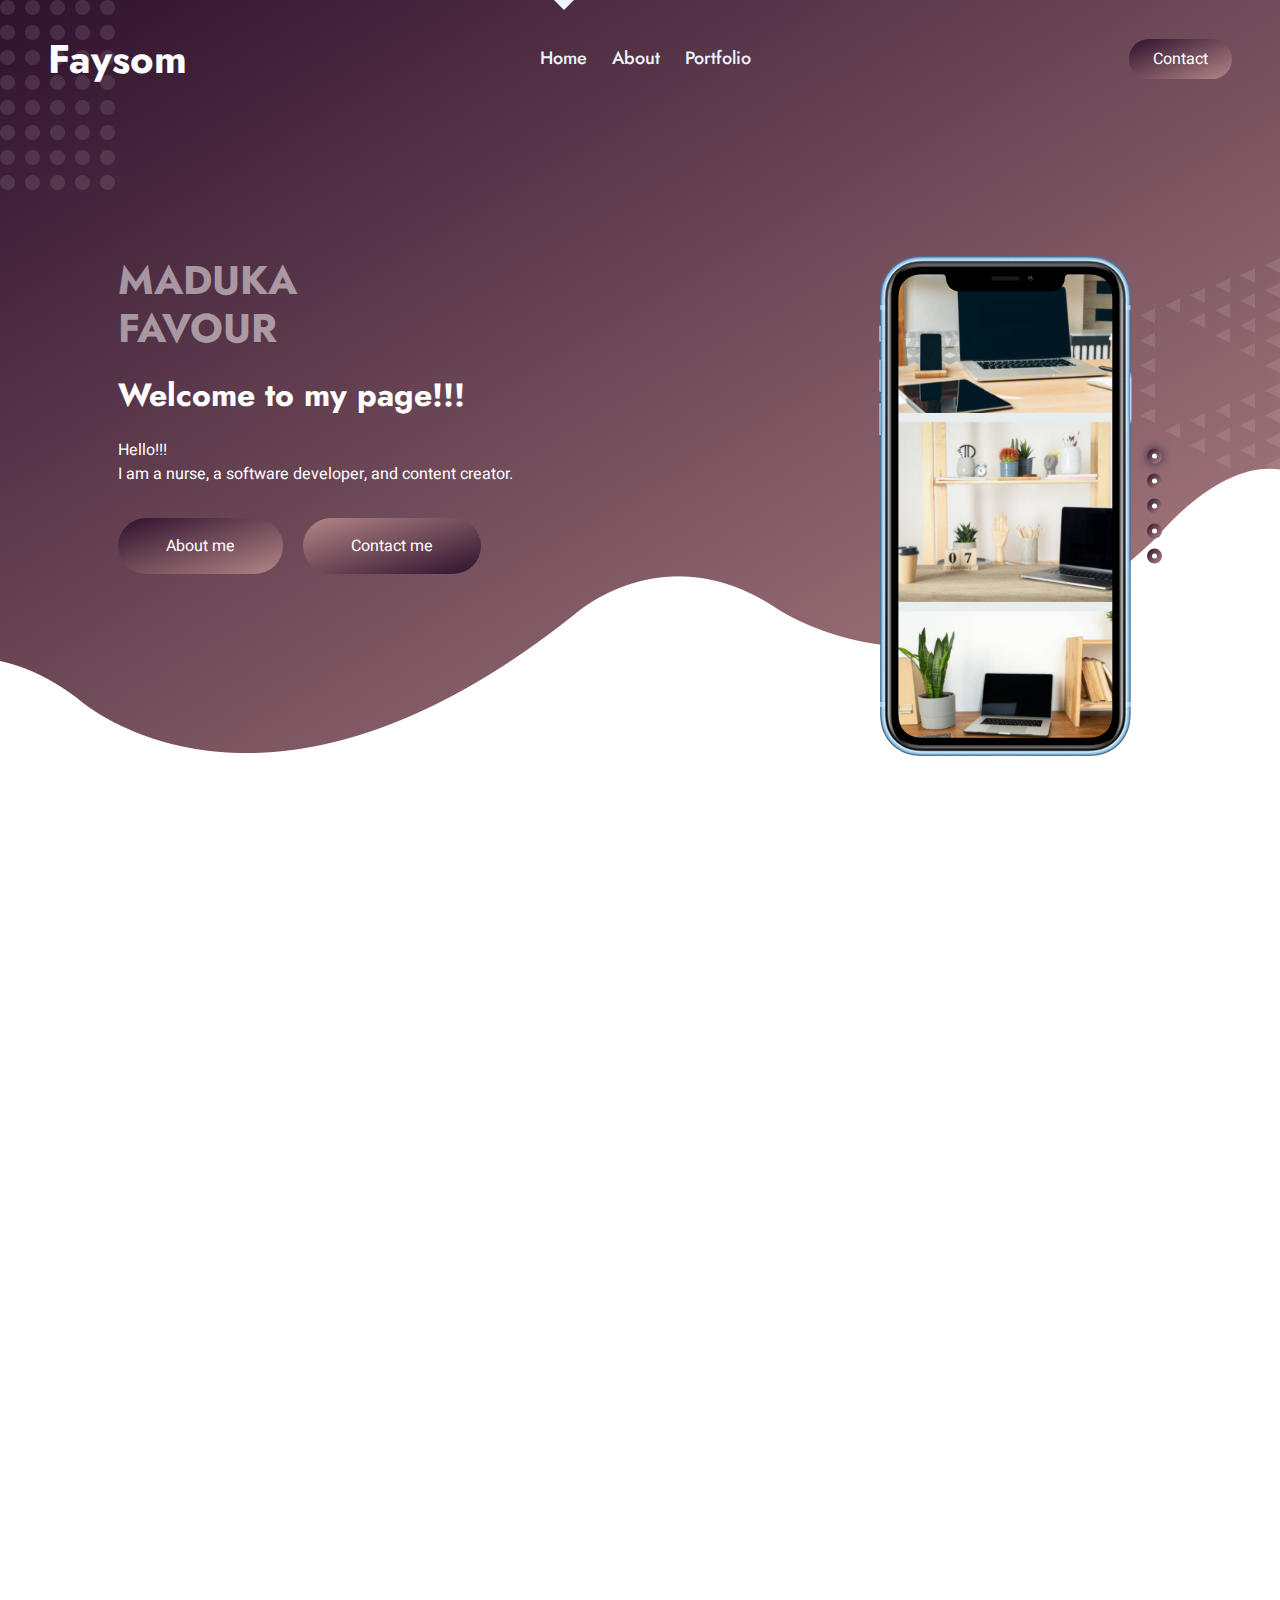
==== index.html @ 751820da "Initial commit" ====
<!DOCTYPE html>
<html lang="en">
    <head>
        <meta charset="utf-8" />
        <title>FitApp - Mobile App HTML Template</title>
        <meta content="width=device-width, initial-scale=1.0" name="viewport" />
        <meta content="" name="keywords" />
        <meta content="" name="description" />

        <!-- Favicon -->
        <link href="img/favicon.ico" rel="icon" />

        <!-- Google Web Fonts -->
        <link rel="preconnect" href="https://fonts.googleapis.com" />
        <link rel="preconnect" href="https://fonts.gstatic.com" crossorigin />
        <link
            href="https://fonts.googleapis.com/css2?family=Heebo:wght@400;500&family=Jost:wght@500;600;700&display=swap"
            rel="stylesheet"
        />

        <!-- Icon Font Stylesheet -->
        <link
            href="https://cdnjs.cloudflare.com/ajax/libs/font-awesome/5.10.0/css/all.min.css"
            rel="stylesheet"
        />
        <link
            href="https://cdn.jsdelivr.net/npm/bootstrap-icons@1.4.1/font/bootstrap-icons.css"
            rel="stylesheet"
        />

        <!-- Libraries Stylesheet -->
        <link href="lib/animate/animate.min.css" rel="stylesheet" />
        <link
            href="lib/owlcarousel/assets/owl.carousel.min.css"
            rel="stylesheet"
        />

        <!-- Customized Bootstrap Stylesheet -->
        <link href="css/bootstrap.min.css" rel="stylesheet" />

        <!-- Template Stylesheet -->
        <link href="css/style.css" rel="stylesheet" />
    </head>

    <body data-bs-spy="scroll" data-bs-target=".navbar" data-bs-offset="51">
        <div class="container-xxl bg-white p-0">
            <!-- Spinner Start -->
            <div
                id="spinner"
                class="show bg-white position-fixed translate-middle w-100 vh-100 top-50 start-50 d-flex align-items-center justify-content-center"
            >
                <div
                    class="spinner-grow text-primary"
                    style="width: 3rem; height: 3rem"
                    role="status"
                >
                    <span class="sr-only">Loading...</span>
                </div>
            </div>
            <!-- Spinner End -->

            <!-- Navbar & Hero Start -->
            <div class="container-xxl position-relative p-0" id="home">
                <nav
                    class="navbar navbar-expand-lg navbar-light px-4 px-lg-5 py-3 py-lg-0"
                >
                    <a href="" class="navbar-brand p-0">
                        <h1 class="m-0">Faysom</h1>
                        <!-- <img src="img/logo.png" alt="Logo"> -->
                    </a>
                    <button
                        class="navbar-toggler"
                        type="button"
                        data-bs-toggle="collapse"
                        data-bs-target="#navbarCollapse"
                    >
                        <span class="fa fa-bars"></span>
                    </button>
                    <div class="collapse navbar-collapse" id="navbarCollapse">
                        <div class="navbar-nav mx-auto py-0">
                            <a href="#" class="nav-item nav-link active"
                                >Home</a
                            >
                            <a href="./about.html" class="nav-item nav-link"
                                >About</a
                            >

                            <a href="./portfolio.html" class="nav-item nav-link"
                                >Portfolio</a
                            >
                        </div>
                        <a
                            href="./contact.html"
                            class="btn btn-primary-gradient rounded-pill py-2 px-4 ms-3 d-none d-lg-block"
                            >Contact</a
                        >
                    </div>
                </nav>

                <div class="container-xxl bg-primary hero-header">
                    <div class="container px-lg-5">
                        <div class="row g-5">
                            <div class="col-lg-8 text-center text-lg-start">
                                <h1 
                                class="text-white-50 mb-4 animated slideInDown">
                                MADUKA <br> FAVOUR
                            </h1>
                                <h2
                                    class="text-white mb-4 animated slideInDown"
                                >
                                    Welcome to my page!!!
                                </h2>
                                <p class="text-white pb-3 animated slideInDown">
                                   Hello!!! <br> I am a nurse, a software developer, and content creator.
                                </p>
                                <a
                                    href="about.html"
                                    class="btn btn-primary-gradient py-sm-3 px-4 px-sm-5 rounded-pill me-3 animated slideInLeft"
                                    >About me</a
                                >
                                <a
                                    href="contact.html"
                                    class="btn btn-secondary-gradient py-sm-3 px-4 px-sm-5 rounded-pill animated slideInRight"
                                    >Contact me</a
                                >
                            </div>
                            <div
                                class="col-lg-4 d-flex justify-content-center justify-content-lg-end wow fadeInUp"
                                data-wow-delay="0.3s"
                            >
                                <div class="owl-carousel screenshot-carousel">
                                    <img
                                        class="img-fluid"
                                        src="img/IMG_0278.PNG" height="50"
                                        alt=""
                                    />
                                    <img
                                        class="img-fluid"
                                        src="img/IMG_0279.PNG"
                                        alt=""
                                    />
                                    <img
                                        class="img-fluid"
                                        src="img/IMG_0280.PNG"
                                        alt=""
                                    />
                                    <img
                                        class="img-fluid"
                                        src="img/IMG_0281.PNG"
                                        alt=""
                                    />
                                    <img
                                        class="img-fluid"
                                        src="img/IMG_0283.PNG"
                                        alt=""
                                    />
                                </div>
                            </div>
                        </div>
                    </div>
                </div>
            </div>
            <!-- Navbar & Hero End -->

            <!-- Screenshot Start -->
            <div class="container-xxl py-5">
                <div class="container py-5 px-lg-5">
                    <div class="row g-5 align-items-center">
                        <div
                            class="col-lg-8 wow fadeInUp"
                            data-wow-delay="0.1s"
                        >
                            <h5 class="text-primary-gradient fw-medium">
                                Specifics
                            </h5>
                            <h1 class="mb-4">
                               Great Qualities and Unique Attributes
                            </h1>
                            <p class="mb-4">
                                Qualities that makes one stand out is the most sorted out factors in the industry, 
                                having them adds more spice to you, work and career.
                            </p>
                            <p>
                                <i
                                    class="fa fa-check text-primary-gradient me-3"
                                ></i
                                >Ability to work with available resources
                            </p>
                            <p>
                                <i
                                    class="fa fa-check text-primary-gradient me-3"
                                ></i
                                >Multitasking
                            </p>
                            <p class="mb-4">
                                <i
                                    class="fa fa-check text-primary-gradient me-3"
                                ></i
                                >Precise
                            </p>
                            <p>
                                <i class="fa fa-check text-primary-gradient me-3"></i
                                    >Diligence
                            </p>
                            <a
                                href=""
                                class="btn btn-primary-gradient py-sm-3 px-4 px-sm-5 rounded-pill mt-3"
                                >Read More</a
                            >
                        </div>
                        <div
                            class="col-lg-4 d-flex justify-content-center justify-content-lg-end wow fadeInUp"
                            data-wow-delay="0.3s"
                        >
                            <div class="owl-carousel screenshot-carousel">
                                <img
                                    class="img-fluid"
                                    src="img/IMG_0278.PNG"
                                    alt=""
                                />
                                <img
                                    class="img-fluid"
                                    src="img/IMG_0279.PNG"
                                    alt=""
                                />
                                <img
                                    class="img-fluid"
                                    src="img/IMG_0280.PNG"
                                    alt=""
                                />
                                <img
                                    class="img-fluid"
                                    src="img/IMG_0281.PNG"
                                    alt=""
                                />
                                <img
                                    class="img-fluid"
                                    src="img/IMG_0283.PNG"
                                    alt=""
                                />
                            </div>
                        </div>
                    </div>
                </div>
            </div>
            <!-- Screenshot End -->

             <!-- Footer Start -->
             <div
             class="container-fluid bg-primary text-light footer wow fadeIn"
             data-wow-delay="0.1s"
         >
             <div class="container py-5 px-lg-5">
                 <div class="row g-5">
                     <div class="col-md-12 col-lg-12">
                         <h4 class="text-white mb-4">Address</h4>
                         <div class="d-flex gap-4">
                             <p>
                                 <i class="fa fa-map-marker-alt me-3"></i>
                                 Akwa Ibom, Nigeria
                             </p>
                             <p>
                                 <i class="fa fa-phone-alt me-3"></i>+234
                                 9079060033
                             </p>
                             <p>
                                 <i class="fa fa-envelope me-3"></i
                                 >madukafavour4@gmail.com
                             </p>
                         </div>

                         <div class="d-flex pt-2 gap-3">
                             <a
                                 class="btn btn-outline-light btn-social"
                                 href="https://x.com/favour108081?t=ZzUJ_fHW0n0GCXVYB5klzQ&s=09"
                                 ><i class="fab fa-twitter"></i
                             ></a>
                             <a
                                 class="btn btn-outline-light btn-social"
                                 href=""
                                 ><i class="fab fa-facebook-f"></i
                             ></a>
                             <a class="btn btn-outline-light btn-social"
                             href="https://github.com/madukafavour"
                             ><i class="fab fa-github"></i></a>
                             <a
                                 class="btn btn-outline-light btn-social"
                                 href="https://www.instagram.com/p/Cxs17FLIIs0/?igshid=M2MyMzODVINw=="
                                 ><i class="fab fa-instagram"></i
                             ></a>
                             <a
                                 class="btn btn-outline-light btn-social"
                                 href="https://www.linkedin.com/in/maduka-favour-b67952289"
                                 ><i class="fab fa-linkedin-in"></i
                             ></a>
                             <div class="container">
                                <form class="form-inline">
                                  <div class="input-group">
                                    <input type="text" class="form-control" id="name" placeholder="Enter your name">
                                    <button type="submit" class="btn btn-outline-primary">
                                        <i class="bi bi-arrow-up-right"></i>
                                            
                                    </button>
                                  </div>
                                </form>
                              </div>
                              
                             
                             
                         </div>
                     </div>
                 </div>
             </div>
             <div class="container px-lg-5">
                 <div class="copyright">
                     <div class="row">
                         <div
                             class="col-md-6 text-center text-md-start mb-3 mb-md-0"
                         >
                             &copy;
                             <a class="border-bottom" href="#"
                                 >Hertechtrail cohort 7 project.</a
                             >

                             <!--/*** This template is free as long as you keep the footer author’s credit link/attribution link/backlink. If you'd like to use the template without the footer author’s credit link/attribution link/backlink, you can purchase the Credit Removal License from "https://htmlcodex.com/credit-removal". Thank you for your support. ***/-->
                             Designed By
                             <a
                                 class="border-bottom"
                                 href="https://htmlcodex.com"
                                 >Faysom.</a
                             >
                         </div>
                         <div class="col-md-6 text-center text-md-end">
                             <div class="footer-menu">
                                 <a href="">Home</a>
                             </div>
                         </div>
                     </div>
                 </div>
             </div>
         </div>
         <!-- Footer End -->
        

            <!-- Back to Top -->
            <a href="#" class="btn btn-lg btn-lg-square back-to-top pt-2"
                ><i class="bi bi-arrow-up text-white"></i
            ></a>
        </div>

        <!-- JavaScript Libraries -->
        <script src="https://code.jquery.com/jquery-3.4.1.min.js"></script>
        <script src="https://cdn.jsdelivr.net/npm/bootstrap@5.0.0/dist/js/bootstrap.bundle.min.js"></script>
        <script src="lib/wow/wow.min.js"></script>
        <script src="lib/easing/easing.min.js"></script>
        <script src="lib/waypoints/waypoints.min.js"></script>
        <script src="lib/counterup/counterup.min.js"></script>
        <script src="lib/owlcarousel/owl.carousel.min.js"></script>

        <!-- Template Javascript -->
        <script src="js/main.js"></script>
    </body>
</html>
---- css/style.css ----
/********** Template CSS **********/
:root {
    --primary: #2e112d;
    --secondary: rgb(180, 134, 134);
    --light: #f0f6ff;
    --dark: #262b47;
}

/*** Spinner ***/
#spinner {
    opacity: 0;
    visibility: hidden;
    transition: opacity 0.5s ease-out, visibility 0s linear 0.5s;
    z-index: 99999;
}

#spinner.show {
    transition: opacity 0.5s ease-out, visibility 0s linear 0s;
    visibility: visible;
    opacity: 1;
}

/*** Heading ***/
h1,
h2,
.fw-bold {
    font-weight: 700 !important;
}

h3,
h4,
.fw-semi-bold {
    font-weight: 600 !important;
}

h5,
h6,
.fw-medium {
    font-weight: 500 !important;
}

/*** Gradient Text & BG ***/
.text-primary-gradient {
    background: linear-gradient(
        to bottom right,
        var(--primary),
        var(--secondary)
    );
    -webkit-background-clip: text;
    -webkit-text-fill-color: transparent;
}

.text-secondary-gradient {
    background: linear-gradient(
        to bottom right,
        var(--secondary),
        var(--primary)
    );
    -webkit-background-clip: text;
    -webkit-text-fill-color: transparent;
}

.bg-primary-gradient {
    background: linear-gradient(
        to bottom right,
        var(--primary),
        var(--secondary)
    );
}

.bg-secondary-gradient {
    background: linear-gradient(
        to bottom right,
        var(--secondary),
        var(--primary)
    );
}

/*** Button ***/
.btn {
    transition: 0.5s;
}

.btn.btn-primary-gradient,
.btn.btn-secondary-gradient {
    position: relative;
    overflow: hidden;
    border: none;
    color: #ffffff;
    z-index: 1;
}

.btn.btn-primary-gradient::after,
.btn.btn-secondary-gradient::after {
    position: absolute;
    content: '';
    top: 0;
    left: 0;
    width: 100%;
    height: 100%;
    transition: 0.5s;
    z-index: -1;
    opacity: 0;
}

.btn.btn-primary-gradient,
.btn.btn-secondary-gradient::after {
    background: linear-gradient(
        to bottom right,
        var(--primary),
        var(--secondary)
    );
}

.btn.btn-secondary-gradient,
.btn.btn-primary-gradient::after {
    background: linear-gradient(
        to bottom right,
        var(--secondary),
        var(--primary)
    );
}

.btn.btn-primary-gradient:hover::after,
.btn.btn-secondary-gradient:hover::after {
    opacity: 1;
}

.btn-square {
    width: 38px;
    height: 38px;
}

.btn-sm-square {
    width: 32px;
    height: 32px;
}

.btn-lg-square {
    width: 48px;
    height: 48px;
}

.btn-square,
.btn-sm-square,
.btn-lg-square {
    padding: 0;
    display: flex;
    align-items: center;
    justify-content: center;
    font-weight: normal;
    border-radius: 50px;
}

.back-to-top {
    position: fixed;
    display: none;
    right: 45px;
    bottom: 45px;
    z-index: 99;
    border: none;
    background: linear-gradient(
        to bottom right,
        var(--primary),
        var(--secondary)
    );
}

/*** Navbar ***/
.navbar-light .navbar-nav .nav-link {
    position: relative;
    margin-right: 25px;
    padding: 45px 0;
    font-family: 'Jost', sans-serif;
    font-size: 18px;
    font-weight: 500;
    color: var(--light) !important;
    outline: none;
    transition: 0.5s;
}

.navbar-light .navbar-nav .nav-link::before {
    position: absolute;
    content: '';
    width: 0;
    height: 0;
    top: -10px;
    left: 50%;
    transform: translateX(-50%);
    border: 10px solid;
    border-color: var(--light) transparent transparent transparent;
    transition: 0.5s;
}

.sticky-top.navbar-light .navbar-nav .nav-link {
    padding: 20px 0;
    color: var(--dark) !important;
}

.navbar-light .navbar-nav .nav-link:hover::before,
.navbar-light .navbar-nav .nav-link.active::before {
    top: 0;
}

.navbar-light .navbar-brand h1 {
    color: #ffffff;
}

.navbar-light .navbar-brand img {
    max-height: 60px;
    transition: 0.5s;
}

.sticky-top.navbar-light .navbar-brand img {
    max-height: 45px;
}

@media (max-width: 991.98px) {
    .sticky-top.navbar-light {
        position: relative;
        background: #ffffff;
    }

    .navbar-light .navbar-collapse {
        margin-top: 15px;
        border-top: 1px solid #dddddd;
    }

    .navbar-light .navbar-nav .nav-link,
    .sticky-top.navbar-light .navbar-nav .nav-link {
        padding: 10px 0;
        margin-left: 0;
        color: var(--dark) !important;
    }

    .navbar-light .navbar-nav .nav-link::before {
        display: none;
    }

    .navbar-light .navbar-nav .nav-link:hover,
    .navbar-light .navbar-nav .nav-link.active {
        color: var(--primary) !important;
    }

    .navbar-light .navbar-brand h1 {
        background: linear-gradient(
            to bottom right,
            var(--primary),
            var(--secondary)
        );
        -webkit-background-clip: text;
        -webkit-text-fill-color: transparent;
    }

    .navbar-light .navbar-brand img {
        max-height: 45px;
    }
}

@media (min-width: 992px) {
    .navbar-light {
        position: absolute;
        width: 100%;
        top: 0;
        left: 0;
        z-index: 999;
    }

    .sticky-top.navbar-light {
        position: fixed;
        background: #ffffff;
    }

    .sticky-top.navbar-light .navbar-nav .nav-link::before {
        border-top-color: var(--primary);
    }

    .sticky-top.navbar-light .navbar-brand h1 {
        background: linear-gradient(
            to bottom right,
            var(--primary),
            var(--secondary)
        );
        -webkit-background-clip: text;
        -webkit-text-fill-color: transparent;
    }
}

/*** Hero Header ***/
.hero-header {
    margin-bottom: 6rem;
    padding: 16rem 0 0 0;
    background: url(../img/bg-circle.png), url(../img/bg-triangle.png),
        url(../img/bg-bottom.png),
        linear-gradient(to bottom right, var(--primary), var(--secondary));
    background-position: left 0px top 0px, right 0px top 50%, center bottom;
    background-repeat: no-repeat;
}

@media (max-width: 991.98px) {
    .hero-header {
        padding: 6rem 0 9rem 0;
    }
}

/*** Feature ***/
.feature-item {
    transition: 0.5s;
}

.feature-item:hover {
    margin-top: -15px;
    box-shadow: 0 0.5rem 1.5rem rgba(0, 0, 0, 0.08);
}

/*** Pricing ***/
.pricing .nav {
    padding: 2px;
}

.pricing .nav-link {
    padding: 12px 30px;
    font-weight: 500;
    color: var(--dark);
    background: #ffffff;
}

.pricing .nav-item:first-child .nav-link {
    border-radius: 30px 0 0 30px;
}

.pricing .nav-item:last-child .nav-link {
    border-radius: 0 30px 30px 0;
}

.pricing .nav-link.active {
    color: #ffffff;
    background: linear-gradient(
        to bottom right,
        var(--primary),
        var(--secondary)
    );
}

/*** Screenshot ***/
.screenshot-carousel {
    position: relative;
    width: 253px;
    height: 500px;
    padding: 15px;
    margin-right: 30px;
}

.screenshot-carousel::before {
    position: absolute;
    content: '';
    width: 100%;
    height: 100%;
    top: 0;
    left: 0;
    background: url(../img/screenshot-frame.png) center center no-repeat;
    background-size: 253px 500px;
    z-index: 1;
}

.screenshot-carousel .owl-item img {
    position: relative;
    width: 223px;
    height: 470px;
}

.screenshot-carousel .owl-dots {
    position: absolute;
    top: 50%;
    right: -30px;
    transform: translateY(-50%);
    display: flex;
    flex-direction: column;
    align-items: center;
    justify-content: center;
}

.screenshot-carousel .owl-dot {
    position: relative;
    display: inline-block;
    margin: 5px 0;
    width: 15px;
    height: 15px;
    background: linear-gradient(
        to bottom right,
        var(--primary),
        var(--secondary)
    );
    border-radius: 15px;
    transition: 0.5s;
}

.screenshot-carousel .owl-dot::after {
    position: absolute;
    content: '';
    width: 5px;
    height: 5px;
    top: 5px;
    left: 5px;
    background: #ffffff;
    border-radius: 5px;
}

.screenshot-carousel .owl-dot.active {
    box-shadow: 0 0 10px var(--dark);
}

/*** Testimonial ***/
.testimonial-carousel .owl-item .testimonial-item,
.testimonial-carousel .owl-item .testimonial-item * {
    transition: 0.5s;
}

.testimonial-carousel .owl-item.center .testimonial-item {
    background: linear-gradient(
        to bottom right,
        var(--primary),
        var(--secondary)
    );
}

.testimonial-carousel .owl-item.center .testimonial-item h5,
.testimonial-carousel .owl-item.center .testimonial-item p {
    color: #ffffff !important;
}

.testimonial-carousel .owl-nav {
    margin-top: 30px;
    display: flex;
    justify-content: center;
}

.testimonial-carousel .owl-nav .owl-prev,
.testimonial-carousel .owl-nav .owl-next {
    margin: 0 12px;
    width: 50px;
    height: 50px;
    display: flex;
    align-items: center;
    justify-content: center;
    color: #ffffff;
    background: linear-gradient(
        to bottom right,
        var(--primary),
        var(--secondary)
    );
    border-radius: 60px;
    font-size: 18px;
    transition: 0.5s;
}

.testimonial-carousel .owl-nav .owl-prev:hover,
.testimonial-carousel .owl-nav .owl-next:hover {
    background: linear-gradient(
        to bottom right,
        var(--secondary),
        var(--primary)
    );
}

/*** Footer ***/
.footer {
    margin-top: 6rem;
    padding-top: 9rem;
    background: url(../img/bg-circle.png), url(../img/bg-triangle.png),
        url(../img/bg-top.png),
        linear-gradient(to bottom right, var(--primary), var(--secondary));
    background-position: left 0px bottom 0px, right 0px top 50%, center top;
    background-repeat: no-repeat;
}

.footer .btn.btn-social {
    margin-right: 5px;
    width: 40px;
    height: 40px;
    display: flex;
    align-items: center;
    justify-content: center;
    color: var(--light);
    border: 1px solid rgba(256, 256, 256, 0.1);
    border-radius: 40px;
    transition: 0.3s;
}

.footer .btn.btn-social:hover {
    color: var(--primary);
}

.footer .btn.btn-link {
    display: block;
    margin-bottom: 10px;
    padding: 0;
    text-align: left;
    color: var(--light);
    font-weight: normal;
    transition: 0.3s;
}

.footer .btn.btn-link::before {
    position: relative;
    content: '\f105';
    font-family: 'Font Awesome 5 Free';
    font-weight: 900;
    margin-right: 10px;
}

.footer .btn.btn-link:hover {
    letter-spacing: 1px;
    box-shadow: none;
}

.footer .copyright {
    padding: 25px 0;
    font-size: 14px;
    border-top: 1px solid rgba(256, 256, 256, 0.1);
}

.footer .copyright a {
    color: var(--light);
}

.footer .footer-menu a {
    margin-right: 15px;
    padding-right: 15px;
    border-right: 1px solid rgba(255, 255, 255, 0.1);
}

.footer .footer-menu a:last-child {
    margin-right: 0;
    padding-right: 0;
    border-right: none;
}

.input-group {
    border: 1px solid #ccc;
    border-radius: 20px;
    width: 300px;
    background-color: white;
  }
  
  .btn-outline-primary {
    background-color: transparent;
    border-color: #007bff;
    border-radius: 20px;
    color: #007bff;
    padding: 10px;
  }
  
  .btn-outline-primary:hover {
    background-color: #007bff;
    color: white;
  }
  
  i.btn {
    cursor: pointer;
  }
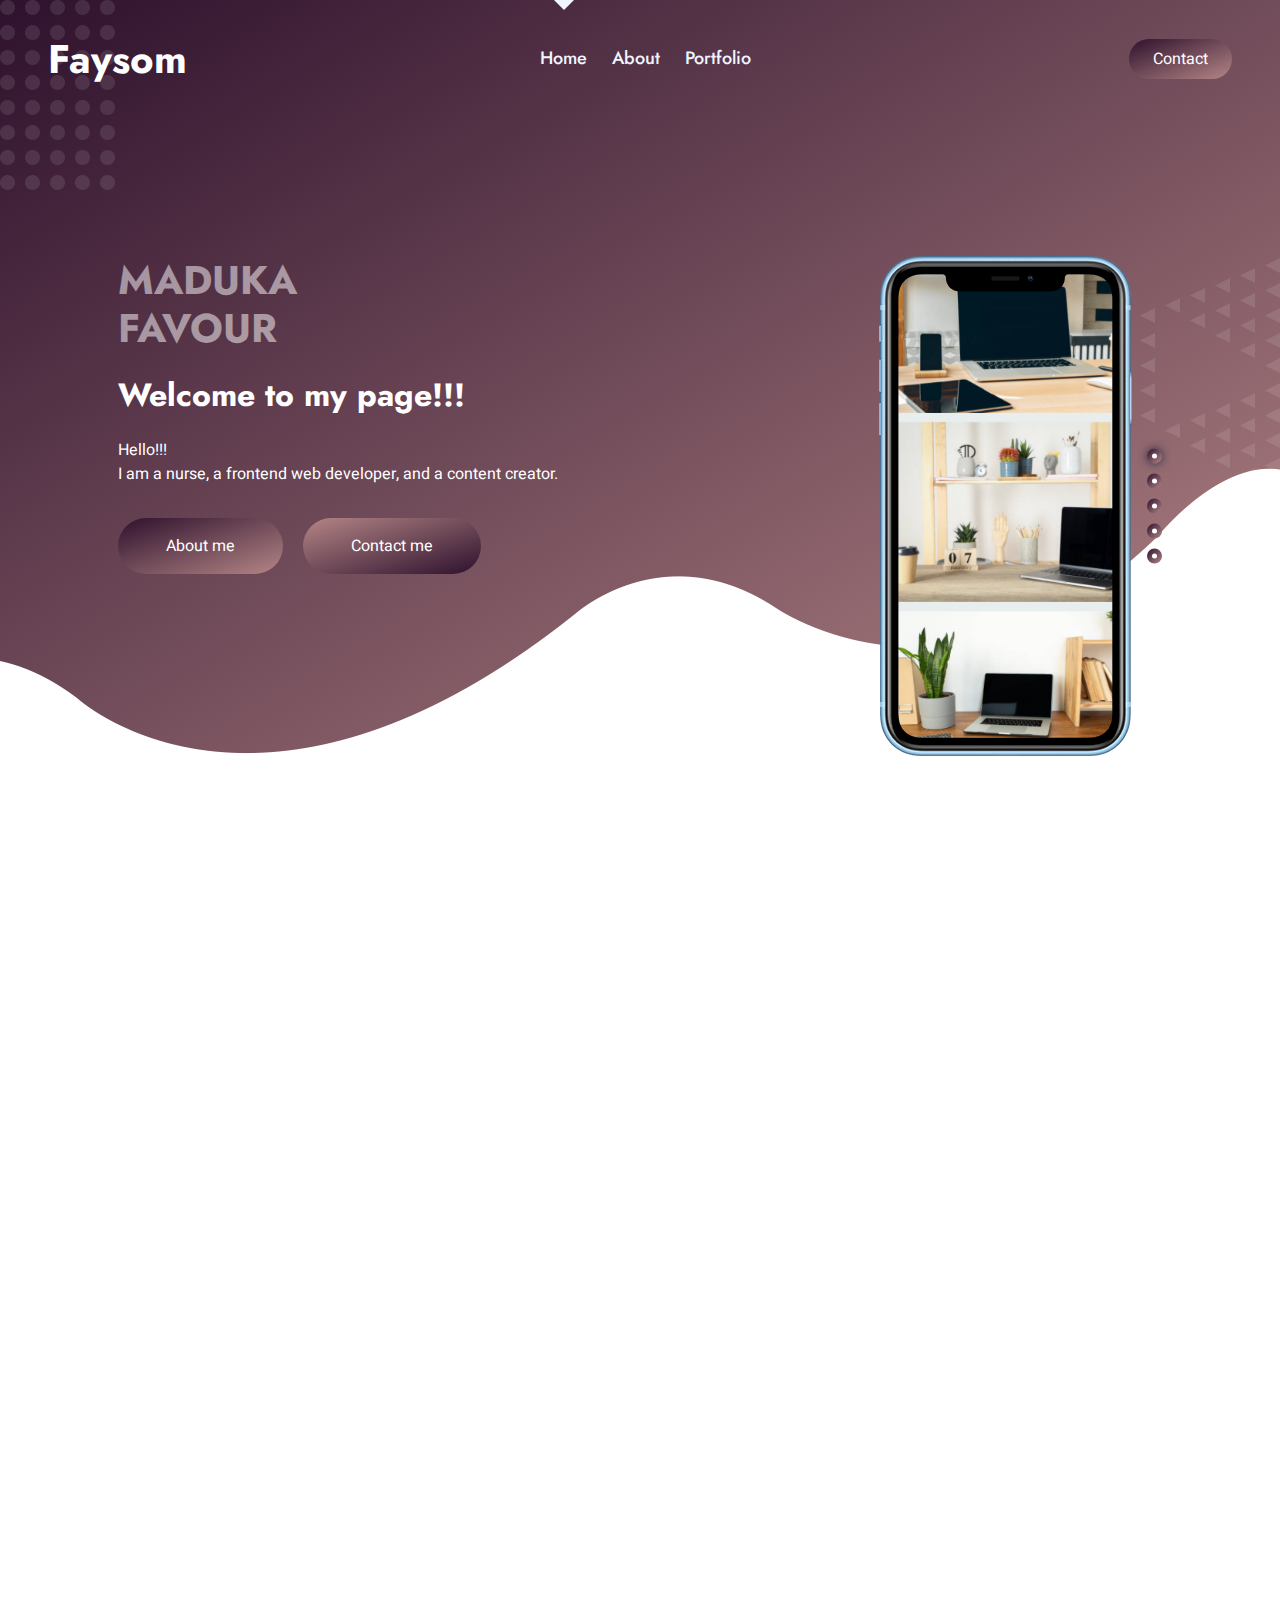
==== commit 95bd2c2b: "initial" ====
--- a/index.html
+++ b/index.html
@@ -2,7 +2,7 @@
 <html lang="en">
     <head>
         <meta charset="utf-8" />
-        <title>FitApp - Mobile App HTML Template</title>
+        <title>Faysom - Mobile App HTML Template</title>
         <meta content="width=device-width, initial-scale=1.0" name="viewport" />
         <meta content="" name="keywords" />
         <meta content="" name="description" />
@@ -101,59 +101,30 @@
                     <div class="container px-lg-5">
                         <div class="row g-5">
                             <div class="col-lg-8 text-center text-lg-start">
-                                <h1 
-                                class="text-white-50 mb-4 animated slideInDown">
-                                MADUKA <br> FAVOUR
-                            </h1>
-                                <h2
-                                    class="text-white mb-4 animated slideInDown"
-                                >
+                                <h1 class="text-white-50 mb-4 animated slideInDown">
+                                    MADUKA <br> FAVOUR
+                                </h1>
+                                <h2 class="text-white mb-4 animated slideInDown">
                                     Welcome to my page!!!
                                 </h2>
                                 <p class="text-white pb-3 animated slideInDown">
-                                   Hello!!! <br> I am a nurse, a software developer, and content creator.
-                                </p>
-                                <a
-                                    href="about.html"
-                                    class="btn btn-primary-gradient py-sm-3 px-4 px-sm-5 rounded-pill me-3 animated slideInLeft"
-                                    >About me</a
-                                >
-                                <a
-                                    href="contact.html"
-                                    class="btn btn-secondary-gradient py-sm-3 px-4 px-sm-5 rounded-pill animated slideInRight"
-                                    >Contact me</a
-                                >
-                            </div>
-                            <div
-                                class="col-lg-4 d-flex justify-content-center justify-content-lg-end wow fadeInUp"
-                                data-wow-delay="0.3s"
-                            >
+                                    Hello!!! <br> I am a nurse, a frontend web developer, and a content creator.
+                                </p>
+                                <a href="about.html"
+                                    class="btn btn-primary-gradient py-sm-3 px-4 px-sm-5 rounded-pill me-3 animated slideInLeft">About
+                                    me</a>
+                                <a href="contact.html"
+                                    class="btn btn-secondary-gradient py-sm-3 px-4 px-sm-5 rounded-pill animated slideInRight">Contact
+                                    me</a>
+                            </div>
+                            <div class="col-lg-4 d-flex justify-content-center justify-content-lg-end wow fadeInUp"
+                                data-wow-delay="0.3s">
                                 <div class="owl-carousel screenshot-carousel">
-                                    <img
-                                        class="img-fluid"
-                                        src="img/IMG_0278.PNG" height="50"
-                                        alt=""
-                                    />
-                                    <img
-                                        class="img-fluid"
-                                        src="img/IMG_0279.PNG"
-                                        alt=""
-                                    />
-                                    <img
-                                        class="img-fluid"
-                                        src="img/IMG_0280.PNG"
-                                        alt=""
-                                    />
-                                    <img
-                                        class="img-fluid"
-                                        src="img/IMG_0281.PNG"
-                                        alt=""
-                                    />
-                                    <img
-                                        class="img-fluid"
-                                        src="img/IMG_0283.PNG"
-                                        alt=""
-                                    />
+                                    <img class="img-fluid" src="img/IMG_0278.PNG" height="50" alt="" />
+                                    <img class="img-fluid" src="img/IMG_0279.PNG" alt="" />
+                                    <img class="img-fluid" src="img/IMG_0280.PNG" alt="" />
+                                    <img class="img-fluid" src="img/IMG_0281.PNG" alt="" />
+                                    <img class="img-fluid" src="img/IMG_0283.PNG" alt="" />
                                 </div>
                             </div>
                         </div>
@@ -161,184 +132,121 @@
                 </div>
             </div>
             <!-- Navbar & Hero End -->
-
+    
             <!-- Screenshot Start -->
             <div class="container-xxl py-5">
                 <div class="container py-5 px-lg-5">
                     <div class="row g-5 align-items-center">
-                        <div
-                            class="col-lg-8 wow fadeInUp"
-                            data-wow-delay="0.1s"
-                        >
+                        <div class="col-lg-8 wow fadeInUp" data-wow-delay="0.1s">
                             <h5 class="text-primary-gradient fw-medium">
                                 Specifics
                             </h5>
                             <h1 class="mb-4">
-                               Great Qualities and Unique Attributes
+                                Great Qualities and Unique Attributes
                             </h1>
                             <p class="mb-4">
-                                Qualities that makes one stand out is the most sorted out factors in the industry, 
+                                Qualities that makes one stand out is the most sorted out factors in the industry,
                                 having them adds more spice to you, work and career.
                             </p>
                             <p>
-                                <i
-                                    class="fa fa-check text-primary-gradient me-3"
-                                ></i
-                                >Ability to work with available resources
+                                <i class="fa fa-check text-primary-gradient me-3"></i>Ability to work with available
+                                resources
                             </p>
                             <p>
-                                <i
-                                    class="fa fa-check text-primary-gradient me-3"
-                                ></i
-                                >Multitasking
+                                <i class="fa fa-check text-primary-gradient me-3"></i>Multitasking
                             </p>
                             <p class="mb-4">
-                                <i
-                                    class="fa fa-check text-primary-gradient me-3"
-                                ></i
-                                >Precise
+                                <i class="fa fa-check text-primary-gradient me-3"></i>Precise
                             </p>
                             <p>
-                                <i class="fa fa-check text-primary-gradient me-3"></i
-                                    >Diligence
-                            </p>
-                            <a
-                                href=""
-                                class="btn btn-primary-gradient py-sm-3 px-4 px-sm-5 rounded-pill mt-3"
-                                >Read More</a
-                            >
-                        </div>
-                        <div
-                            class="col-lg-4 d-flex justify-content-center justify-content-lg-end wow fadeInUp"
-                            data-wow-delay="0.3s"
-                        >
+                                <i class="fa fa-check text-primary-gradient me-3"></i>Diligence
+                            </p>
+                            <a href="" class="btn btn-primary-gradient py-sm-3 px-4 px-sm-5 rounded-pill mt-3">Read More</a>
+                        </div>
+                        <div class="col-lg-4 d-flex justify-content-center justify-content-lg-end wow fadeInUp"
+                            data-wow-delay="0.3s">
                             <div class="owl-carousel screenshot-carousel">
-                                <img
-                                    class="img-fluid"
-                                    src="img/IMG_0278.PNG"
-                                    alt=""
-                                />
-                                <img
-                                    class="img-fluid"
-                                    src="img/IMG_0279.PNG"
-                                    alt=""
-                                />
-                                <img
-                                    class="img-fluid"
-                                    src="img/IMG_0280.PNG"
-                                    alt=""
-                                />
-                                <img
-                                    class="img-fluid"
-                                    src="img/IMG_0281.PNG"
-                                    alt=""
-                                />
-                                <img
-                                    class="img-fluid"
-                                    src="img/IMG_0283.PNG"
-                                    alt=""
-                                />
+                                <img class="img-fluid" src="img/IMG_0278.PNG" alt="" />
+                                <img class="img-fluid" src="img/IMG_0279.PNG" alt="" />
+                                <img class="img-fluid" src="img/IMG_0280.PNG" alt="" />
+                                <img class="img-fluid" src="img/IMG_0281.PNG" alt="" />
+                                <img class="img-fluid" src="img/IMG_0283.PNG" alt="" />
                             </div>
                         </div>
                     </div>
                 </div>
             </div>
             <!-- Screenshot End -->
-
-             <!-- Footer Start -->
-             <div
-             class="container-fluid bg-primary text-light footer wow fadeIn"
-             data-wow-delay="0.1s"
-         >
-             <div class="container py-5 px-lg-5">
-                 <div class="row g-5">
-                     <div class="col-md-12 col-lg-12">
-                         <h4 class="text-white mb-4">Address</h4>
-                         <div class="d-flex gap-4">
-                             <p>
-                                 <i class="fa fa-map-marker-alt me-3"></i>
-                                 Akwa Ibom, Nigeria
-                             </p>
-                             <p>
-                                 <i class="fa fa-phone-alt me-3"></i>+234
-                                 9079060033
-                             </p>
-                             <p>
-                                 <i class="fa fa-envelope me-3"></i
-                                 >madukafavour4@gmail.com
-                             </p>
-                         </div>
-
-                         <div class="d-flex pt-2 gap-3">
-                             <a
-                                 class="btn btn-outline-light btn-social"
-                                 href="https://x.com/favour108081?t=ZzUJ_fHW0n0GCXVYB5klzQ&s=09"
-                                 ><i class="fab fa-twitter"></i
-                             ></a>
-                             <a
-                                 class="btn btn-outline-light btn-social"
-                                 href=""
-                                 ><i class="fab fa-facebook-f"></i
-                             ></a>
-                             <a class="btn btn-outline-light btn-social"
-                             href="https://github.com/madukafavour"
-                             ><i class="fab fa-github"></i></a>
-                             <a
-                                 class="btn btn-outline-light btn-social"
-                                 href="https://www.instagram.com/p/Cxs17FLIIs0/?igshid=M2MyMzODVINw=="
-                                 ><i class="fab fa-instagram"></i
-                             ></a>
-                             <a
-                                 class="btn btn-outline-light btn-social"
-                                 href="https://www.linkedin.com/in/maduka-favour-b67952289"
-                                 ><i class="fab fa-linkedin-in"></i
-                             ></a>
-                             <div class="container">
-                                <form class="form-inline">
-                                  <div class="input-group">
-                                    <input type="text" class="form-control" id="name" placeholder="Enter your name">
-                                    <button type="submit" class="btn btn-outline-primary">
-                                        <i class="bi bi-arrow-up-right"></i>
-                                            
-                                    </button>
-                                  </div>
-                                </form>
-                              </div>
-                              
-                             
-                             
-                         </div>
-                     </div>
-                 </div>
-             </div>
-             <div class="container px-lg-5">
-                 <div class="copyright">
-                     <div class="row">
-                         <div
-                             class="col-md-6 text-center text-md-start mb-3 mb-md-0"
-                         >
-                             &copy;
-                             <a class="border-bottom" href="#"
-                                 >Hertechtrail cohort 7 project.</a
-                             >
-
-                             <!--/*** This template is free as long as you keep the footer author’s credit link/attribution link/backlink. If you'd like to use the template without the footer author’s credit link/attribution link/backlink, you can purchase the Credit Removal License from "https://htmlcodex.com/credit-removal". Thank you for your support. ***/-->
-                             Designed By
-                             <a
-                                 class="border-bottom"
-                                 href="https://htmlcodex.com"
-                                 >Faysom.</a
-                             >
-                         </div>
-                         <div class="col-md-6 text-center text-md-end">
-                             <div class="footer-menu">
-                                 <a href="">Home</a>
-                             </div>
-                         </div>
-                     </div>
-                 </div>
-             </div>
-         </div>
+    
+            <!-- Footer Start -->
+            <div class="container-fluid bg-primary text-light footer wow fadeIn" data-wow-delay="0.1s">
+                <div class="container py-5 px-lg-5">
+                    <div class="row g-5">
+                        <div class="col-md-12 col-lg-12">
+                            <h4 class="text-white mb-4">Address</h4>
+                            <div class="d-flex gap-4">
+                                <p>
+                                    <i class="fa fa-map-marker-alt me-3"></i>
+                                    Akwa Ibom, Nigeria
+                                </p>
+                                <p>
+                                    <i class="fa fa-phone-alt me-3"></i>+234
+                                    9079060033
+                                </p>
+                                <p>
+                                    <i class="fa fa-envelope me-3"></i>madukafavour4@gmail.com
+                                </p>
+                            </div>
+    
+                            <div class=" pt-3 gap-3">
+                                <div class="d-flex pt-3 gap-3 ">
+                                    <a class="btn btn-outline-light btn-social"
+                                        href="https://x.com/favour108081?t=ZzUJ_fHW0n0GCXVYB5klzQ&s=09"><i
+                                            class="fab fa-twitter"></i></a>
+                                    <a class="btn btn-outline-light btn-social" href=""><i
+                                            class="fab fa-facebook-f"></i></a>
+                                    <a class="btn btn-outline-light btn-social" href="https://github.com/madukafavour"><i
+                                            class="fab fa-github"></i></a>
+                                    <a class="btn btn-outline-light btn-social"
+                                        href="https://www.instagram.com/p/Cxs17FLIIs0/?igshid=M2MyMzODVINw=="><i
+                                            class="fab fa-instagram"></i></a>
+                                    <a class="btn btn-outline-light btn-social"
+                                        href="https://www.linkedin.com/in/maduka-favour-b67952289"><i
+                                            class="fab fa-linkedin-in"></i></a>
+                                </div>
+                                <div class="pt-3 gap-3">
+                                    <form class="form-inline">
+                                        <div class="input-group">
+                                            <input type="text" class="form-control" id="name" placeholder="Enter your name">
+                                            <button type="submit" class="btn btn-outline-primary">
+                                                <i class="bi bi-arrow-up-right"></i>
+                                            </button>
+                                        </div>
+                                    </form>
+                                </div>
+                            </div>
+                        </div>
+                    </div>
+                </div>
+                <div class="container px-lg-5">
+                    <div class="copyright">
+                        <div class="row">
+                            <div class="col-md-6 text-center text-md-start mb-3 mb-md-0">
+                                &copy;
+                                <a class="border-bottom" href="#">Hertechtrail cohort 7 project.</a>
+                                Designed By:
+                                <a class="border-bottom" href="https://htmlcodex.com">Faysom.</a>
+                            </div>
+                            <div class="col-md-6 text-center text-md-end">
+                                <div class="footer-menu">
+                                    <a href="">Home</a>
+                                </div>
+                            </div>
+                        </div>
+                    </div>
+                </div>
+            </div>
+    
          <!-- Footer End -->
         
 
